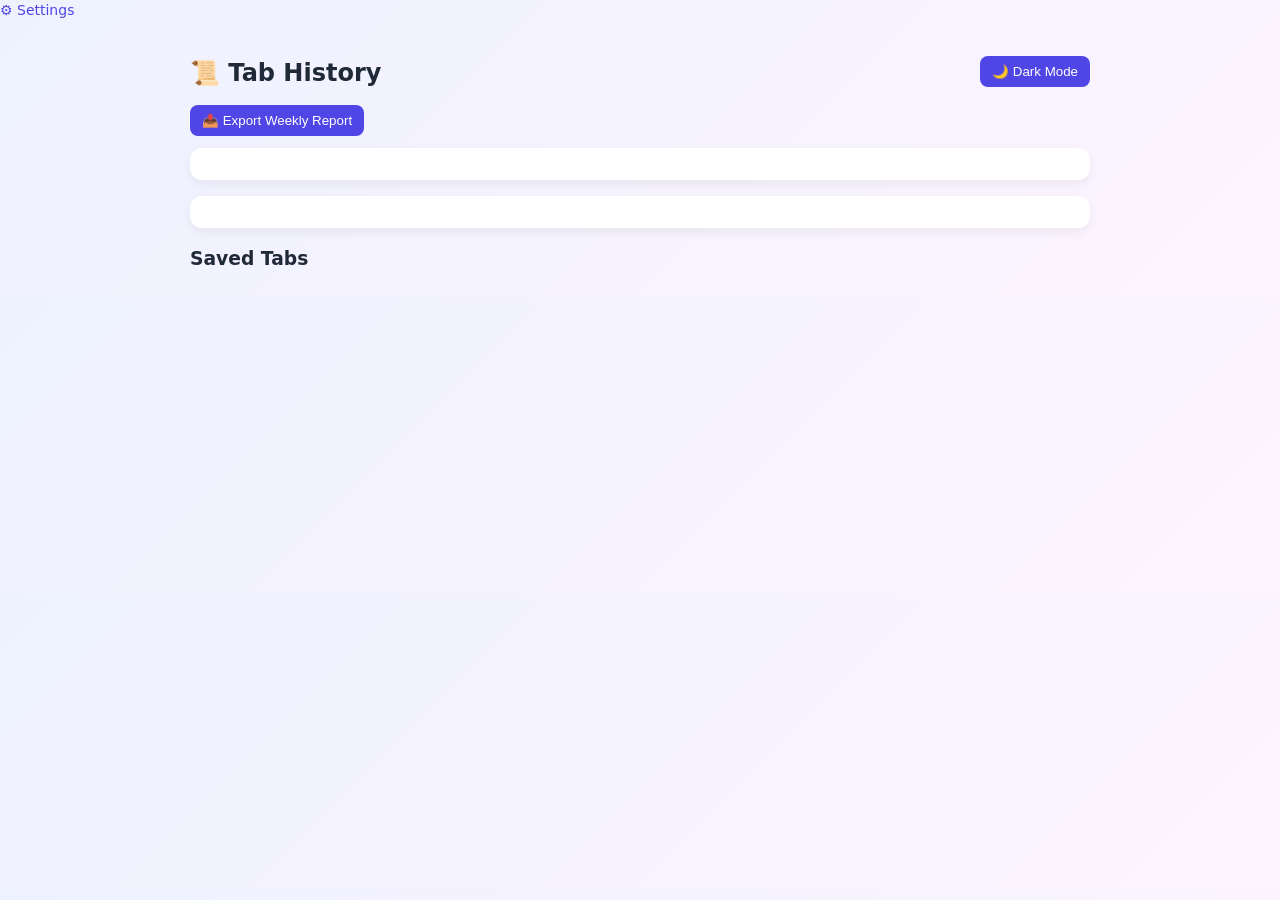
==== WhyTab/history.html @ e5a40fe3 "Initial commit" ====
<!DOCTYPE html>
<html>
<head>
  <meta charset="UTF-8">
  <title>WhyTab History</title>
  <a href="settings.html">⚙️ Settings</a>
  <link rel="stylesheet" href="style.css">
</head>
<body>

<div class="container">

  <div style="display:flex;justify-content:space-between;align-items:center">
    <h2>📜 Tab History</h2>
    <button id="themeToggle">🌙 Dark Mode</button>
  </div>

  <button id="exportReport" style="margin-bottom:12px">
    📤 Export Weekly Report
  </button>

  <div id="insightsBox"></div>
  <div id="chartsBox"></div>

  <h3>Saved Tabs</h3>
  <div id="historyList"></div>

</div>

<script src="history.js"></script>
</body>
</html>
---- WhyTab/style.css ----
/* ===== GLOBAL ===== */
body {
  margin: 0;
  font-family: system-ui, -apple-system, BlinkMacSystemFont, sans-serif;
  background: linear-gradient(135deg, #f5f7fa, #eef2ff);
  color: #1f2937;
}

/* ===== PAGE CONTAINER ===== */
.container {
  max-width: 900px;
  margin: auto;
  padding: 20px;
}

/* ===== HEADINGS ===== */
h2 {
  margin-bottom: 10px;
}

h3 {
  margin-top: 20px;
  margin-bottom: 8px;
}

/* ===== INSIGHTS BOX ===== */
#insightsBox {
  background: white;
  padding: 16px;
  border-radius: 12px;
  box-shadow: 0 4px 12px rgba(0,0,0,0.06);
}
body {
  background: linear-gradient(135deg, #eef2ff, #fdf4ff);
}

body.dark {
  background: linear-gradient(135deg, #0f172a, #020617);
}

/* ===== CHARTS ===== */
#chartsBox {
  margin-top: 16px;
  background: white;
  padding: 16px;
  border-radius: 12px;
  box-shadow: 0 4px 12px rgba(0,0,0,0.06);
}

/* ===== HISTORY CARDS ===== */
.history-card {
  background: rgba(255,255,255,0.75);
  backdrop-filter: blur(10px);
  border-radius: 16px;
  padding: 14px;
  margin-bottom: 12px;
  box-shadow: 0 10px 25px rgba(0,0,0,0.08);
  transition: transform 0.2s ease, box-shadow 0.2s ease;
}

.history-card:hover {
  transform: translateY(-2px);
  box-shadow: 0 16px 30px rgba(0,0,0,0.12);
}

body.dark .history-card {
  background: rgba(30,41,59,0.6);
}



/* ===== META TEXT ===== */
.meta {
  font-size: 13px;
  color: #6b7280;
}

/* ===== BUTTONS ===== */
button {
  background: #4f46e5;
  color: white;
  border: none;
  padding: 8px 12px;
  border-radius: 8px;
  cursor: pointer;
  margin-top: 8px;
  transition: background 0.2s ease;
}
/* ===== POPUP ===== */
.reason-btn {
  width: 100%;
  margin-bottom: 8px;
  background: #eef2ff;
  color: #1f2937;
  border-radius: 10px;
  font-size: 14px;
}

.reason-btn:hover {
  background: #c7d2fe;
}
body {
  background: linear-gradient(135deg, #eef2ff, #fdf4ff);
}

body.dark {
  background: linear-gradient(135deg, #0f172a, #020617);
}

/* ===== DARK MODE ===== */
body.dark {
  background: linear-gradient(135deg, #0f172a, #020617);
  color: #e5e7eb;
}

body.dark #insightsBox,
body.dark #chartsBox,
body.dark .history-card {
  background: #020617;
  color: #e5e7eb;
  box-shadow: 0 6px 16px rgba(0,0,0,0.6);
}

body.dark .meta {
  color: #9ca3af;
}

body.dark a {
  color: #93c5fd;
}

body.dark button {
  background: #2563eb;
}

body.dark button:hover {
  background: #1d4ed8;
}

button:hover {
  background: #4338ca;
}

a {
  color: #4f46e5;
  text-decoration: none;
  font-size: 14px;
}

a:hover {
  text-decoration: underline;
}
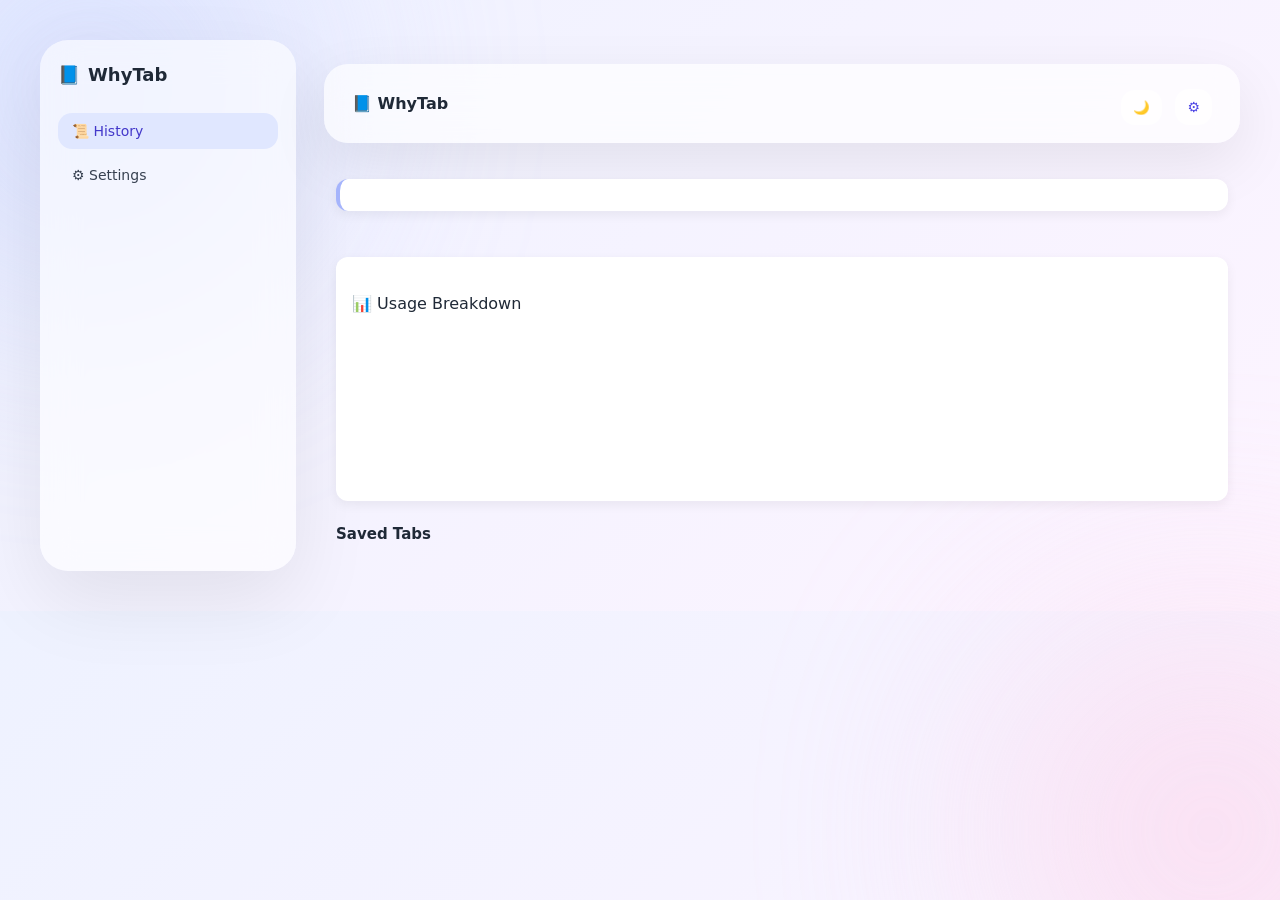
==== commit 2f6eaeb1: "Stable working version before pie chart UI upgrade" ====
--- a/WhyTab/history.html
+++ b/WhyTab/history.html
@@ -1,30 +1,68 @@
 <!DOCTYPE html>
 <html>
 <head>
-  <meta charset="UTF-8">
-  <title>WhyTab History</title>
-  <a href="settings.html">⚙️ Settings</a>
-  <link rel="stylesheet" href="style.css">
+  <meta charset="UTF-8" />
+  <title>WhyTab • History</title>
+  <link rel="stylesheet" href="style.css" />
 </head>
+
 <body>
 
-<div class="container">
+<div class="dashboard">
 
-  <div style="display:flex;justify-content:space-between;align-items:center">
-    <h2>📜 Tab History</h2>
-    <button id="themeToggle">🌙 Dark Mode</button>
+  <!-- Sidebar -->
+  <aside class="sidebar">
+    <div class="brand">
+      📘 <span>WhyTab</span>
+    </div>
+
+    <nav>
+      <a class="active">📜 History</a>
+      <a href="settings.html">⚙️ Settings</a>
+    </nav>
+  </aside>
+
+  <!-- Main Content -->
+  <main class="content">
+
+    <!-- Top App Bar -->
+    <header class="history-appbar">
+      <div class="app-left">
+        <span class="logo">📘 WhyTab</span>
+      </div>
+
+      <div class="app-right">
+        <button id="themeToggle" class="icon-btn">🌙</button>
+        <a href="settings.html" class="icon-btn">⚙️</a>
+      </div>
+    </header>
+
+    <!-- Dashboard -->
+    <section class="history-dashboard">
+
+      <!-- Insights -->
+      <section id="insightsBox" class="glass-card"></section>
+
+      <section id="statsBox" class="stats-grid"></section>
+
+      <!-- Charts -->
+<section id="chartsBox" class="glass-card">
+  <h4>📊 Usage Breakdown</h4>
+  <div class="pie-wrapper">
+    <div id="pieChart" class="pie"></div>
+    <div id="pieLegend" class="pie-legend"></div>
   </div>
+</section>
 
-  <button id="exportReport" style="margin-bottom:12px">
-    📤 Export Weekly Report
-  </button>
+      <!-- Saved Tabs -->
+      <section class="tabs-section">
+        <h3 class="section-title">Saved Tabs</h3>
+        <div id="historyList" class="tabs-grid"></div>
+      </section>
 
-  <div id="insightsBox"></div>
-  <div id="chartsBox"></div>
+    </section>
 
-  <h3>Saved Tabs</h3>
-  <div id="historyList"></div>
-
+  </main>
 </div>
 
 <script src="history.js"></script>
--- a/WhyTab/style.css
+++ b/WhyTab/style.css
@@ -45,6 +45,412 @@
   padding: 16px;
   border-radius: 12px;
   box-shadow: 0 4px 12px rgba(0,0,0,0.06);
+}
+/* ================= HISTORY DASHBOARD (PINTEREST STYLE) ================= */
+
+.history-appbar {
+  display: flex;
+  justify-content: space-between;
+  align-items: center;
+  padding: 18px 28px;
+  margin: 24px auto;
+  max-width: 1100px;
+
+  background: rgba(255,255,255,0.65);
+  backdrop-filter: blur(18px);
+  border-radius: 24px;
+  box-shadow: 0 20px 60px rgba(0,0,0,0.08);
+}
+
+body.dark .history-appbar {
+  background: rgba(15,23,42,0.7);
+}
+
+.logo {
+  font-weight: 600;
+  font-size: 16px;
+}
+
+.icon-btn {
+  border: none;
+  background: rgba(255,255,255,0.7);
+  padding: 10px 12px;
+  border-radius: 14px;
+  cursor: pointer;
+  margin-left: 8px;
+}
+
+body.dark .icon-btn {
+  background: rgba(30,41,59,0.7);
+  color: #e5e7eb;
+}
+
+/* Layout */
+.history-dashboard {
+  max-width: 1100px;
+  margin: auto;
+  padding: 12px;
+}
+
+/* Glass cards */
+.glass-card {
+  background: rgba(255,255,255,0.7);
+  backdrop-filter: blur(16px);
+  border-radius: 24px;
+  padding: 20px;
+  margin-bottom: 24px;
+  box-shadow: 0 18px 50px rgba(0,0,0,0.08);
+}
+
+body.dark .glass-card {
+  background: rgba(15,23,42,0.7);
+}
+
+/* Tabs grid (Pinterest vibe) */
+.tabs-section {
+  margin-top: 20px;
+}
+
+.section-title {
+  font-size: 16px;
+  font-weight: 600;
+  margin-bottom: 12px;
+}
+
+.tabs-grid {
+  display: grid;
+  grid-template-columns: repeat(auto-fill, minmax(280px, 1fr));
+  gap: 18px;
+}
+/* ===== PINTEREST CHART GRID ===== */
+.insights-grid {
+  display: grid;
+  grid-template-columns: repeat(auto-fit, minmax(180px, 1fr));
+  gap: 16px;
+  margin-bottom: 20px;
+}
+
+.insight-card {
+  background: rgba(255,255,255,0.75);
+  backdrop-filter: blur(16px);
+  border-radius: 18px;
+  padding: 16px;
+  box-shadow: 0 10px 28px rgba(0,0,0,0.08);
+}
+
+.insight-card h4 {
+  font-size: 13px;
+  margin-bottom: 6px;
+  color: #475569;
+}
+
+.insight-card p {
+  font-size: 14px;
+  font-weight: 500;
+}
+/* ===== PINTEREST TAB GRID ===== */
+#historyList {
+  display: grid;
+  grid-template-columns: repeat(auto-fill, minmax(260px, 1fr));
+  gap: 18px;
+  margin-top: 16px;
+}
+
+/* CARD */
+.history-card {
+  background: rgba(255,255,255,0.75);
+  backdrop-filter: blur(16px);
+  border-radius: 22px;
+  padding: 18px;
+  box-shadow: 0 14px 32px rgba(0,0,0,0.1);
+  transition: transform 0.2s ease, box-shadow 0.2s ease;
+}
+
+.history-card:hover {
+  transform: translateY(-4px);
+  box-shadow: 0 22px 45px rgba(0,0,0,0.14);
+}
+
+/* TITLE */
+.history-card h4 {
+  font-size: 15px;
+  font-weight: 600;
+  margin-bottom: 8px;
+}
+
+/* META */
+.history-card .meta {
+  font-size: 12px;
+  color: #475569;
+  margin-bottom: 6px;
+}
+
+/* ACTION ROW */
+.card-actions {
+  display: flex;
+  justify-content: space-between;
+  align-items: center;
+  margin-top: 12px;
+}
+
+.card-actions a {
+  font-size: 12px;
+}
+
+.card-actions button {
+  background: #eef2ff;
+  color: #4338ca;
+  border-radius: 10px;
+  font-size: 12px;
+  padding: 6px 10px;
+}
+
+.card-actions button:hover {
+  background: #e0e7ff;
+}
+
+/* DARK MODE */
+body.dark #historyList .history-card {
+  background: rgba(30,41,59,0.7);
+}
+
+/* ===== DASHBOARD LAYOUT ===== */
+.dashboard {
+  display: flex;
+  max-width: 1200px;
+  margin: 40px auto;
+  gap: 28px;
+}
+
+/* ===== SIDEBAR ===== */
+.sidebar {
+  width: 220px;
+  background: rgba(255,255,255,0.6);
+  backdrop-filter: blur(18px);
+  border-radius: 28px;
+  padding: 24px 18px;
+  box-shadow: 0 30px 80px rgba(0,0,0,0.08);
+}
+
+.brand {
+  font-size: 18px;
+  font-weight: 600;
+  margin-bottom: 28px;
+  display: flex;
+  align-items: center;
+  gap: 8px;
+}
+
+.sidebar nav a {
+  display: block;
+  padding: 10px 14px;
+  margin-bottom: 8px;
+  border-radius: 14px;
+  font-size: 14px;
+  color: #374151;
+  text-decoration: none;
+  transition: background 0.2s ease;
+}
+
+.sidebar nav a:hover {
+  background: #eef2ff;
+}
+
+.sidebar nav a.active {
+  background: #e0e7ff;
+  color: #4338ca;
+  font-weight: 500;
+}
+/* ================= PIE TEXT POLISH ================= */
+
+/* Legend text */
+.pie-legend {
+  font-size: 14px;
+  font-weight: 500;
+  color: #1f2937;
+}
+
+/* Percentage emphasis */
+.pie-legend b {
+  font-weight: 700;
+}
+
+/* Legend dots */
+.pie-dot {
+  width: 12px;
+  height: 12px;
+}
+
+/* Section title */
+#chartsBox h4 {
+  font-size: 16px;
+  font-weight: 600;
+  margin-bottom: 12px;
+}
+
+/* ================= TYPOGRAPHY BOOST ================= */
+
+/* Dashboard titles */
+.insight-card h4,
+.section-title {
+  font-size: 15px;
+  font-weight: 600;
+}
+
+/* Insight text */
+.insight-card p,
+.meta {
+  font-size: 13px;
+  line-height: 1.5;
+}
+
+/* Stat numbers */
+.stat-value {
+  font-size: 24px;
+  font-weight: 700;
+}
+
+/* Stat labels */
+.stat-title {
+  font-size: 12px;
+  opacity: 0.75;
+}
+/* ================= PIE CHART ================= */
+
+.pie-wrapper {
+  display: flex;
+  align-items: center;
+  gap: 18px;
+  margin-top: 12px;
+}
+
+.pie {
+  width: 160px;
+  height: 160px;
+  border-radius: 50%;
+}
+
+
+.pie-legend {
+  font-size: 12px;
+}
+
+.pie-legend div {
+  margin-bottom: 6px;
+}
+
+.pie-dot {
+  display: inline-block;
+  width: 10px;
+  height: 10px;
+  border-radius: 50%;
+  margin-right: 6px;
+}
+
+/* History card title */
+.history-card h4 {
+  font-size: 15px;
+  font-weight: 600;
+}
+
+/* Popup title slightly bigger */
+.popup-title {
+  font-size: 17px;
+}
+
+/* ===== MAIN CONTENT ===== */
+.content {
+  flex: 1;
+}
+
+/* ===== DARK MODE ===== */
+body.dark .sidebar {
+  background: rgba(30,41,59,0.7);
+}
+
+body.dark .sidebar nav a {
+  color: #e5e7eb;
+}
+
+body.dark .sidebar nav a.active {
+  background: #1e293b;
+}
+
+/* ===== BAR CHART ===== */
+.bar-row {
+  margin-bottom: 12px;
+}
+
+.bar-label {
+  font-size: 12px;
+  margin-bottom: 4px;
+  color: #475569;
+}
+
+.bar-bg {
+  background: #e5e7eb;
+  border-radius: 999px;
+  height: 8px;
+  overflow: hidden;
+}
+
+.bar-fill {
+  height: 100%;
+  background: linear-gradient(135deg, #6366f1, #8b5cf6);
+  border-radius: 999px;
+}
+
+/* DARK MODE */
+body.dark .insight-card {
+  background: rgba(30,41,59,0.65);
+}
+
+/* History cards already used by JS */
+.history-card {
+  background: rgba(255,255,255,0.8);
+  border-radius: 22px;
+  padding: 16px;
+  box-shadow: 0 14px 35px rgba(0,0,0,0.1);
+  transition: transform 0.2s ease;
+}
+
+.history-card:hover {
+  transform: translateY(-4px);
+}
+
+body.dark .history-card {
+  background: rgba(30,41,59,0.75);
+}
+
+/* ================= INSIGHT CARDS (PINTEREST STYLE) ================= */
+
+.insights-grid {
+  display: grid;
+  grid-template-columns: repeat(auto-fit, minmax(220px, 1fr));
+  gap: 16px;
+}
+
+.insight-card {
+  background: rgba(255,255,255,0.75);
+  backdrop-filter: blur(14px);
+  border-radius: 22px;
+  padding: 18px;
+  box-shadow: 0 12px 35px rgba(0,0,0,0.08);
+}
+
+body.dark .insight-card {
+  background: rgba(30,41,59,0.7);
+}
+
+.insight-card h4 {
+  font-size: 14px;
+  font-weight: 600;
+  margin-bottom: 6px;
+}
+
+.insight-card p {
+  font-size: 13px;
+  opacity: 0.85;
 }
 
 /* ===== HISTORY CARDS ===== */
@@ -150,3 +556,223 @@
 a:hover {
   text-decoration: underline;
 }
+/* ===== PASTEL BACKGROUND BLOBS ===== */
+body::before,
+body::after {
+  content: "";
+  position: fixed;
+  width: 420px;
+  height: 420px;
+  border-radius: 50%;
+  filter: blur(120px);
+  opacity: 0.55;
+  z-index: -1;
+}
+
+body::before {
+  background: #c7d2fe; /* lavender */
+  top: -120px;
+  left: -120px;
+}
+
+body::after {
+  background: #fbcfe8; /* peach */
+  bottom: -140px;
+  right: -140px;
+}
+
+/* ===== CONTENT AREA POLISH ===== */
+.content {
+  animation: fadeUp 0.4s ease;
+}
+
+@keyframes fadeUp {
+  from {
+    opacity: 0;
+    transform: translateY(8px);
+  }
+  to {
+    opacity: 1;
+    transform: translateY(0);
+  }
+}
+
+/* ===== INSIGHTS BOX POLISH ===== */
+#insightsBox {
+  border-left: 4px solid #a5b4fc;
+}
+
+#insightsBox h3 {
+  font-size: 17px;
+  font-weight: 600;
+}
+
+/* ===== CHARTS POLISH ===== */
+#chartsBox h4 {
+  font-weight: 500;
+  margin-bottom: 12px;
+}
+/* ================= MICRO ANIMATIONS ================= */
+
+/* Popup fade-in */
+.popup-card {
+  animation: popupFade 0.35s ease-out;
+}
+
+@keyframes popupFade {
+  from {
+    opacity: 0;
+    transform: translateY(6px) scale(0.98);
+  }
+  to {
+    opacity: 1;
+    transform: translateY(0) scale(1);
+  }
+}
+
+/* Button press feedback */
+button:active {
+  transform: scale(0.96);
+}
+
+/* Reason button subtle glow */
+.reason-btn:hover {
+  box-shadow: 0 6px 18px rgba(99,102,241,0.25);
+}
+
+/* Save button pulse on hover */
+.save-btn:hover {
+  animation: pulseGlow 1.2s infinite;
+}
+
+@keyframes pulseGlow {
+  0% { box-shadow: 0 0 0 rgba(99,102,241,0.4); }
+  50% { box-shadow: 0 0 14px rgba(99,102,241,0.6); }
+  100% { box-shadow: 0 0 0 rgba(99,102,241,0.4); }
+}
+
+/* ===== DASHBOARD STATS ===== */
+.stats-grid {
+  display: grid;
+  grid-template-columns: repeat(auto-fit, minmax(140px, 1fr));
+  gap: 14px;
+  margin-bottom: 22px;
+}
+
+.stat-card {
+  background: rgba(255,255,255,0.75);
+  backdrop-filter: blur(14px);
+  border-radius: 18px;
+  padding: 16px;
+  box-shadow: 0 10px 28px rgba(0,0,0,0.08);
+}
+
+body.dark .stat-card {
+  background: rgba(30,41,59,0.65);
+}
+
+.stat-title {
+  font-size: 11px;
+  opacity: 0.7;
+  margin-bottom: 6px;
+}
+
+.stat-value {
+  font-size: 22px;
+  font-weight: 600;
+}
+/* ===== POPUP CLICK FIX ===== */
+button {
+  pointer-events: auto !important;
+  position: relative;
+  z-index: 10;
+}
+.reason-btn,
+#saveTabBtn {
+  z-index: 10;
+  position: relative;
+}
+
+
+/* ===== AI COACH ===== */
+#aiCoachBox {
+  margin-bottom: 22px;
+}
+
+.ai-coach-card {
+  background: rgba(255, 255, 255, 0.75);
+  backdrop-filter: blur(14px);
+  border-radius: 18px;
+  padding: 16px 18px;
+  margin-bottom: 14px;
+  box-shadow: 0 10px 30px rgba(0,0,0,0.08);
+}
+
+body.dark .ai-coach-card {
+  background: rgba(30,41,59,0.65);
+}
+
+.ai-coach-title {
+  font-size: 14px;
+  font-weight: 600;
+  margin-bottom: 6px;
+}
+
+.ai-coach-text {
+  font-size: 13px;
+  opacity: 0.85;
+  line-height: 1.5;
+}
+
+/* ===== HISTORY CARD POLISH ===== */
+.history-card {
+  position: relative;
+  overflow: hidden;
+}
+
+.history-card::after {
+  content: "";
+  position: absolute;
+  inset: 0;
+  background: linear-gradient(
+    120deg,
+    transparent,
+    rgba(255,255,255,0.3),
+    transparent
+  );
+  opacity: 0;
+  transition: opacity 0.3s ease;
+}
+
+.history-card:hover::after {
+  opacity: 1;
+}
+
+/* ===== BUTTON REFINEMENT ===== */
+.done-btn {
+  background: linear-gradient(135deg, #eef2ff, #e0e7ff);
+  color: #4338ca;
+  border-radius: 999px;
+}
+
+.done-btn:hover {
+  background: #c7d2fe;
+}
+
+/* ===== LINKS ===== */
+a {
+  font-weight: 500;
+}
+
+/* ===== DARK MODE PASTELS ===== */
+body.dark::before {
+  background: #1e293b;
+}
+
+body.dark::after {
+  background: #312e81;
+}
+
+body.dark #insightsBox {
+  border-left-color: #6366f1;
+}
